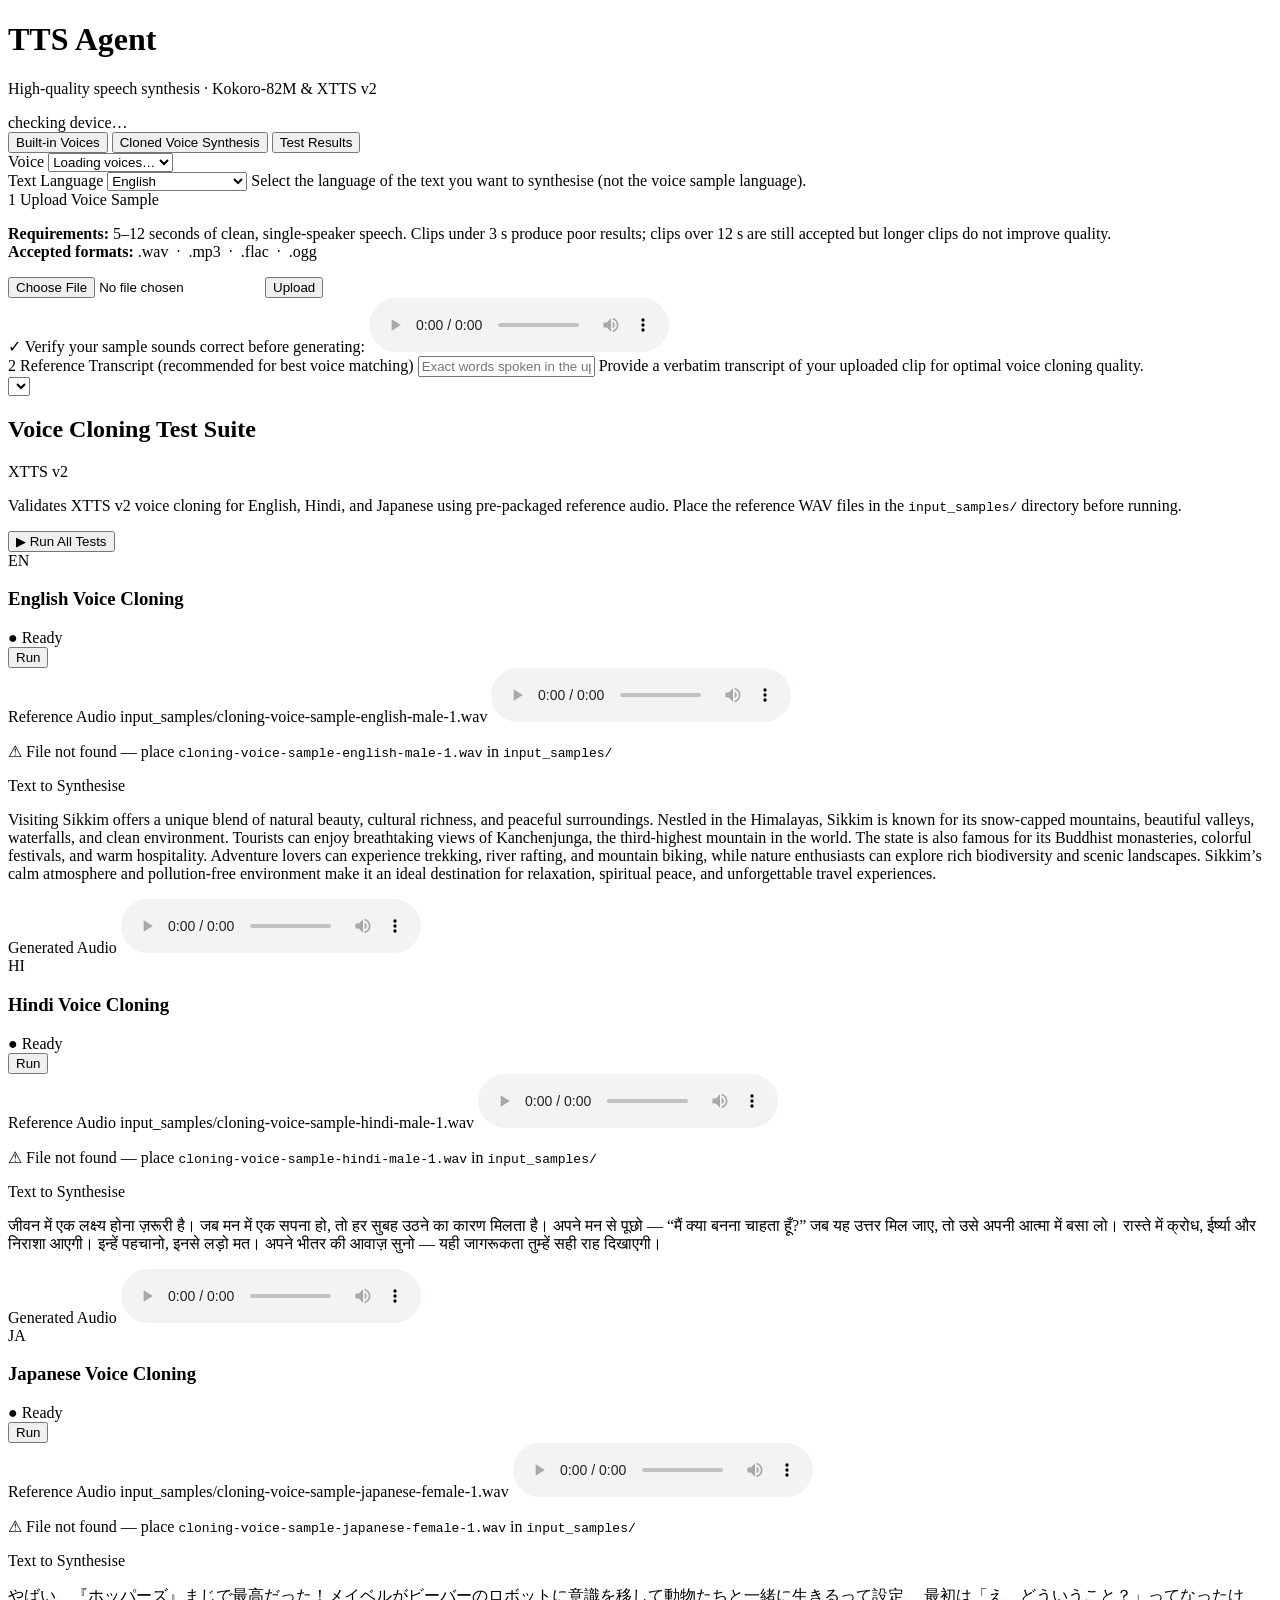
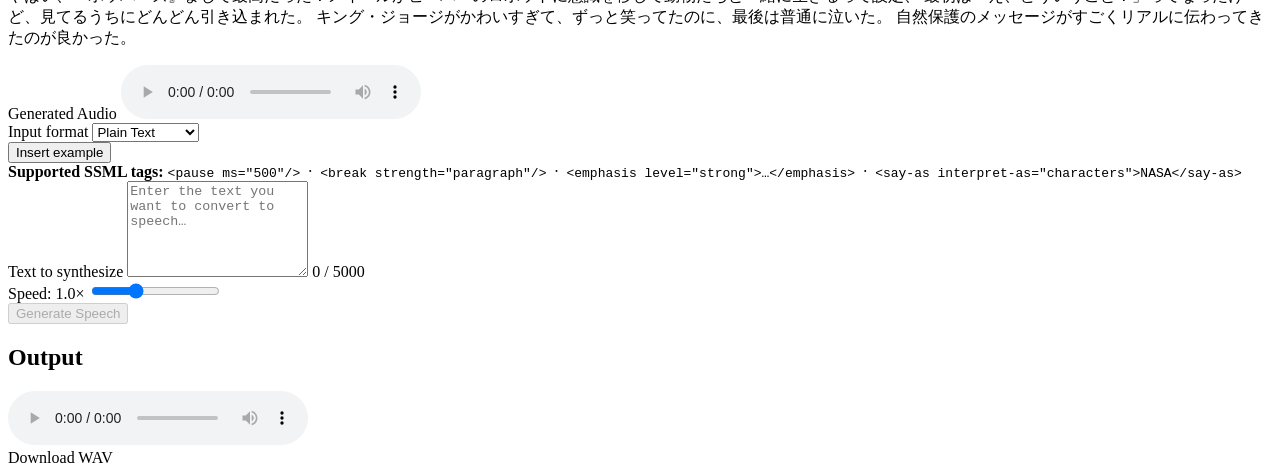
==== audio-ML/speak-like-anyone-for-social-media/tts-agent/frontend/templates/index.html @ 070e2d10 "Rename Custom_TTS_Model → Speak Like Anyone for Social Media - Directory renamed: audio-ML/Custom_TT" ====
<!DOCTYPE html>
<html lang="en">
<head>
  <meta charset="UTF-8" />
  <meta name="viewport" content="width=device-width, initial-scale=1.0" />
  <title>TTS Agent</title>
  <link rel="stylesheet" href="/static/css/app.css" />
</head>
<body>
  <div class="container">
    <header>
      <h1>TTS Agent</h1>
      <p class="subtitle">High-quality speech synthesis · Kokoro-82M &amp; XTTS v2</p>
      <span id="device-badge" class="badge">checking device…</span>
    </header>

    <main>
      <!-- Mode selector — three tabs -->
      <div class="mode-tabs">
        <button class="tab active" data-mode="builtin">Built-in Voices</button>
        <button class="tab" data-mode="clone">Cloned Voice Synthesis</button>
        <button class="tab" data-mode="tests">Test Results</button>
      </div>

      <!-- ── Built-in voices panel ──────────────────────────────────────── -->
      <section id="panel-builtin" class="panel active">
        <div class="field">
          <label for="voice-select">Voice</label>
          <select id="voice-select">
            <option value="">Loading voices…</option>
          </select>
        </div>
      </section>

      <!-- ── Cloned Voice Synthesis panel ──────────────────────────────── -->
      <section id="panel-clone" class="panel">

        <!-- Step 0: Language of text to generate -->
        <div class="field">
          <label for="clone-language">Text Language</label>
          <select id="clone-language">
            <option value="en">English</option>
            <option value="hi">Hindi</option>
            <option value="ja">Japanese</option>
            <option value="zh">Chinese (Mandarin)</option>
            <option value="es">Spanish</option>
            <option value="fr">French</option>
            <option value="de">German</option>
            <option value="it">Italian</option>
            <option value="ko">Korean</option>
            <option value="pt">Portuguese</option>
            <option value="ar">Arabic</option>
            <option value="ru">Russian</option>
            <option value="pl">Polish</option>
            <option value="tr">Turkish</option>
            <option value="nl">Dutch</option>
          </select>
          <span class="hint">Select the language of the text you want to synthesise (not the voice sample language).</span>
        </div>

        <!-- Step 1: Upload voice sample -->
        <div class="upload-card">
          <div class="upload-card-header">
            <span class="upload-step-num">1</span>
            <span class="upload-step-title">Upload Voice Sample</span>
          </div>
          <p class="upload-requirements">
            <strong>Requirements:</strong> 5–12 seconds of clean, single-speaker speech.
            Clips under 3 s produce poor results; clips over 12 s are still accepted but longer clips do not improve quality.
            <br />
            <strong>Accepted formats:</strong> .wav &nbsp;·&nbsp; .mp3 &nbsp;·&nbsp; .flac &nbsp;·&nbsp; .ogg
          </p>
          <div class="upload-row">
            <input type="file" id="upload-file" accept=".wav,.mp3,.flac,.ogg" />
            <button id="upload-btn" class="btn-secondary">Upload</button>
            <span id="upload-status"></span>
          </div>

          <!-- Preview player — shown after successful upload -->
          <div id="sample-preview" class="hidden">
            <label class="preview-label">✓ Verify your sample sounds correct before generating:</label>
            <audio id="sample-player" controls></audio>
          </div>
        </div>

        <!-- Step 2: Reference transcript -->
        <div class="field">
          <label for="ref-text">
            <span class="step-badge">2</span>
            Reference Transcript
            <span class="hint">(recommended for best voice matching)</span>
          </label>
          <input type="text" id="ref-text" placeholder="Exact words spoken in the uploaded voice sample…" />
          <span class="hint">Provide a verbatim transcript of your uploaded clip for optimal voice cloning quality.</span>
        </div>

        <!-- Hidden sample-select: auto-populated after upload; not shown to user -->
        <select id="sample-select" class="hidden" aria-hidden="true"></select>

      </section>

      <!-- ── Test Results panel ──────────────────────────────────────────── -->
      <section id="panel-tests" class="panel">

        <div class="test-suite-header">
          <div class="test-suite-title-row">
            <h2>Voice Cloning Test Suite</h2>
            <span class="test-engine-badge">XTTS v2</span>
          </div>
          <p class="test-suite-desc">
            Validates XTTS v2 voice cloning for English, Hindi, and Japanese using pre-packaged reference audio.
            Place the reference WAV files in the <code>input_samples/</code> directory before running.
          </p>
          <button id="run-all-tests-btn" class="btn-primary test-run-all-btn">▶ Run All Tests</button>
        </div>

        <!-- ── Test 1: English test card ── -->
        <div class="test-card" data-test="english">
          <div class="test-card-header">
            <span class="test-lang-badge en">EN</span>
            <h3 class="test-card-title">English Voice Cloning</h3>
            <div class="test-status-group">
              <span class="test-status-dot" data-status="idle">●</span>
              <span class="test-status-label">Ready</span>
            </div>
            <button class="btn-secondary run-test-btn" data-test="english">Run</button>
          </div>

          <div class="test-card-body">
            <div class="test-ref-block">
              <label class="test-label">Reference Audio
                <span class="test-file-hint">input_samples/cloning-voice-sample-english-male-1.wav</span>
              </label>
              <audio controls class="test-ref-audio"
                src="/input-samples/cloning-voice-sample-english-male-1.wav"
                onerror="this.parentElement.querySelector('.test-audio-missing').classList.remove('hidden')">
              </audio>
              <p class="test-audio-missing hidden">⚠ File not found — place <code>cloning-voice-sample-english-male-1.wav</code> in <code>input_samples/</code></p>
            </div>

            <div class="test-synth-block">
              <label class="test-label">Text to Synthesise</label>
              <p class="test-synth-text" lang="en">
                Visiting Sikkim offers a unique blend of natural beauty, cultural richness, and peaceful surroundings.
                Nestled in the Himalayas, Sikkim is known for its snow-capped mountains, beautiful valleys, waterfalls, and clean environment.
                Tourists can enjoy breathtaking views of Kanchenjunga, the third-highest mountain in the world.
                The state is also famous for its Buddhist monasteries, colorful festivals, and warm hospitality.
                Adventure lovers can experience trekking, river rafting, and mountain biking, while nature enthusiasts can explore rich biodiversity and scenic landscapes.
                Sikkim&rsquo;s calm atmosphere and pollution-free environment make it an ideal destination for relaxation, spiritual peace, and unforgettable travel experiences.
              </p>
            </div>

            <div class="test-output hidden">
              <label class="test-label">Generated Audio</label>
              <audio controls class="test-output-audio"></audio>
              <div class="test-output-meta"></div>
            </div>

            <div class="test-error hidden"></div>
          </div>
        </div><!-- /english card -->

        <!-- ── Test 2: Hindi test card ── -->
        <div class="test-card" data-test="hindi">
          <div class="test-card-header">
            <span class="test-lang-badge hi">HI</span>
            <h3 class="test-card-title">Hindi Voice Cloning</h3>
            <div class="test-status-group">
              <span class="test-status-dot" data-status="idle">●</span>
              <span class="test-status-label">Ready</span>
            </div>
            <button class="btn-secondary run-test-btn" data-test="hindi">Run</button>
          </div>

          <div class="test-card-body">
            <div class="test-ref-block">
              <label class="test-label">Reference Audio
                <span class="test-file-hint">input_samples/cloning-voice-sample-hindi-male-1.wav</span>
              </label>
              <audio controls class="test-ref-audio"
                src="/input-samples/cloning-voice-sample-hindi-male-1.wav"
                onerror="this.parentElement.querySelector('.test-audio-missing').classList.remove('hidden')">
              </audio>
              <p class="test-audio-missing hidden">⚠ File not found — place <code>cloning-voice-sample-hindi-male-1.wav</code> in <code>input_samples/</code></p>
            </div>

            <div class="test-synth-block">
              <label class="test-label">Text to Synthesise</label>
              <p class="test-synth-text" lang="hi">
                जीवन में एक लक्ष्य होना ज़रूरी है। जब मन में एक सपना हो, तो हर सुबह उठने का कारण मिलता है।
                अपने मन से पूछो — &ldquo;मैं क्या बनना चाहता हूँ?&rdquo; जब यह उत्तर मिल जाए, तो उसे अपनी आत्मा में बसा लो।
                रास्ते में क्रोध, ईर्ष्या और निराशा आएगी। इन्हें पहचानो, इनसे लड़ो मत।
                अपने भीतर की आवाज़ सुनो — यही जागरूकता तुम्हें सही राह दिखाएगी।
              </p>
            </div>

            <div class="test-output hidden">
              <label class="test-label">Generated Audio</label>
              <audio controls class="test-output-audio"></audio>
              <div class="test-output-meta"></div>
            </div>

            <div class="test-error hidden"></div>
          </div>
        </div><!-- /hindi card -->

        <!-- ── Test 3: Japanese test card ── -->
        <div class="test-card" data-test="japanese">
          <div class="test-card-header">
            <span class="test-lang-badge ja">JA</span>
            <h3 class="test-card-title">Japanese Voice Cloning</h3>
            <div class="test-status-group">
              <span class="test-status-dot" data-status="idle">●</span>
              <span class="test-status-label">Ready</span>
            </div>
            <button class="btn-secondary run-test-btn" data-test="japanese">Run</button>
          </div>

          <div class="test-card-body">
            <div class="test-ref-block">
              <label class="test-label">Reference Audio
                <span class="test-file-hint">input_samples/cloning-voice-sample-japanese-female-1.wav</span>
              </label>
              <audio controls class="test-ref-audio"
                src="/input-samples/cloning-voice-sample-japanese-female-1.wav"
                onerror="this.parentElement.querySelector('.test-audio-missing').classList.remove('hidden')">
              </audio>
              <p class="test-audio-missing hidden">⚠ File not found — place <code>cloning-voice-sample-japanese-female-1.wav</code> in <code>input_samples/</code></p>
            </div>

            <div class="test-synth-block">
              <label class="test-label">Text to Synthesise</label>
              <p class="test-synth-text" lang="ja">
                やばい、『ホッパーズ』まじで最高だった！メイベルがビーバーのロボットに意識を移して動物たちと一緒に生きるって設定、
                最初は「え、どういうこと？」ってなったけど、見てるうちにどんどん引き込まれた。
                キング・ジョージがかわいすぎて、ずっと笑ってたのに、最後は普通に泣いた。
                自然保護のメッセージがすごくリアルに伝わってきたのが良かった。
              </p>
            </div>

            <div class="test-output hidden">
              <label class="test-label">Generated Audio</label>
              <audio controls class="test-output-audio"></audio>
              <div class="test-output-meta"></div>
            </div>

            <div class="test-error hidden"></div>
          </div>
        </div><!-- /japanese card -->

      </section><!-- /panel-tests -->

      <!-- ── Shared synthesis controls (hidden on Test Results tab) ─────── -->
      <div id="shared-controls">
        <div class="field field-row input-format-row">
          <div>
            <label for="input-format">Input format</label>
            <select id="input-format">
              <option value="plain">Plain Text</option>
              <option value="ssml">SSML Markup</option>
            </select>
          </div>
          <button id="ssml-example-btn" class="btn-ghost hidden" type="button">
            Insert example
          </button>
        </div>

        <div id="ssml-hint" class="ssml-hint hidden">
          <strong>Supported SSML tags:</strong>
          <code>&lt;pause ms="500"/&gt;</code>
          &nbsp;·&nbsp;
          <code>&lt;break strength="paragraph"/&gt;</code>
          &nbsp;·&nbsp;
          <code>&lt;emphasis level="strong"&gt;…&lt;/emphasis&gt;</code>
          &nbsp;·&nbsp;
          <code>&lt;say-as interpret-as="characters"&gt;NASA&lt;/say-as&gt;</code>
        </div>

        <div class="field">
          <label for="text-input">Text to synthesize</label>
          <textarea id="text-input" rows="6" maxlength="5000"
            placeholder="Enter the text you want to convert to speech…"></textarea>
          <span id="char-count">0 / 5000</span>
        </div>

        <div class="field field-row">
          <div>
            <label for="speed-slider">Speed: <span id="speed-val">1.0×</span></label>
            <input type="range" id="speed-slider" min="0.5" max="2.0" step="0.1" value="1.0" />
          </div>
        </div>

        <button id="synthesize-btn" class="btn-primary" disabled>Generate Speech</button>

        <!-- Output -->
        <div id="output-section" class="hidden">
          <h2>Output</h2>
          <audio id="audio-player" controls></audio>
          <div class="output-meta">
            <span id="duration-label"></span>
            <span id="engine-label"></span>
          </div>
          <a id="download-link" class="btn-secondary" download>Download WAV</a>
        </div>

        <div id="error-box" class="error hidden"></div>
        <div id="loading" class="spinner hidden"></div>
      </div><!-- /shared-controls -->

    </main>
  </div>

  <script src="/static/js/app.js"></script>
</body>
</html>
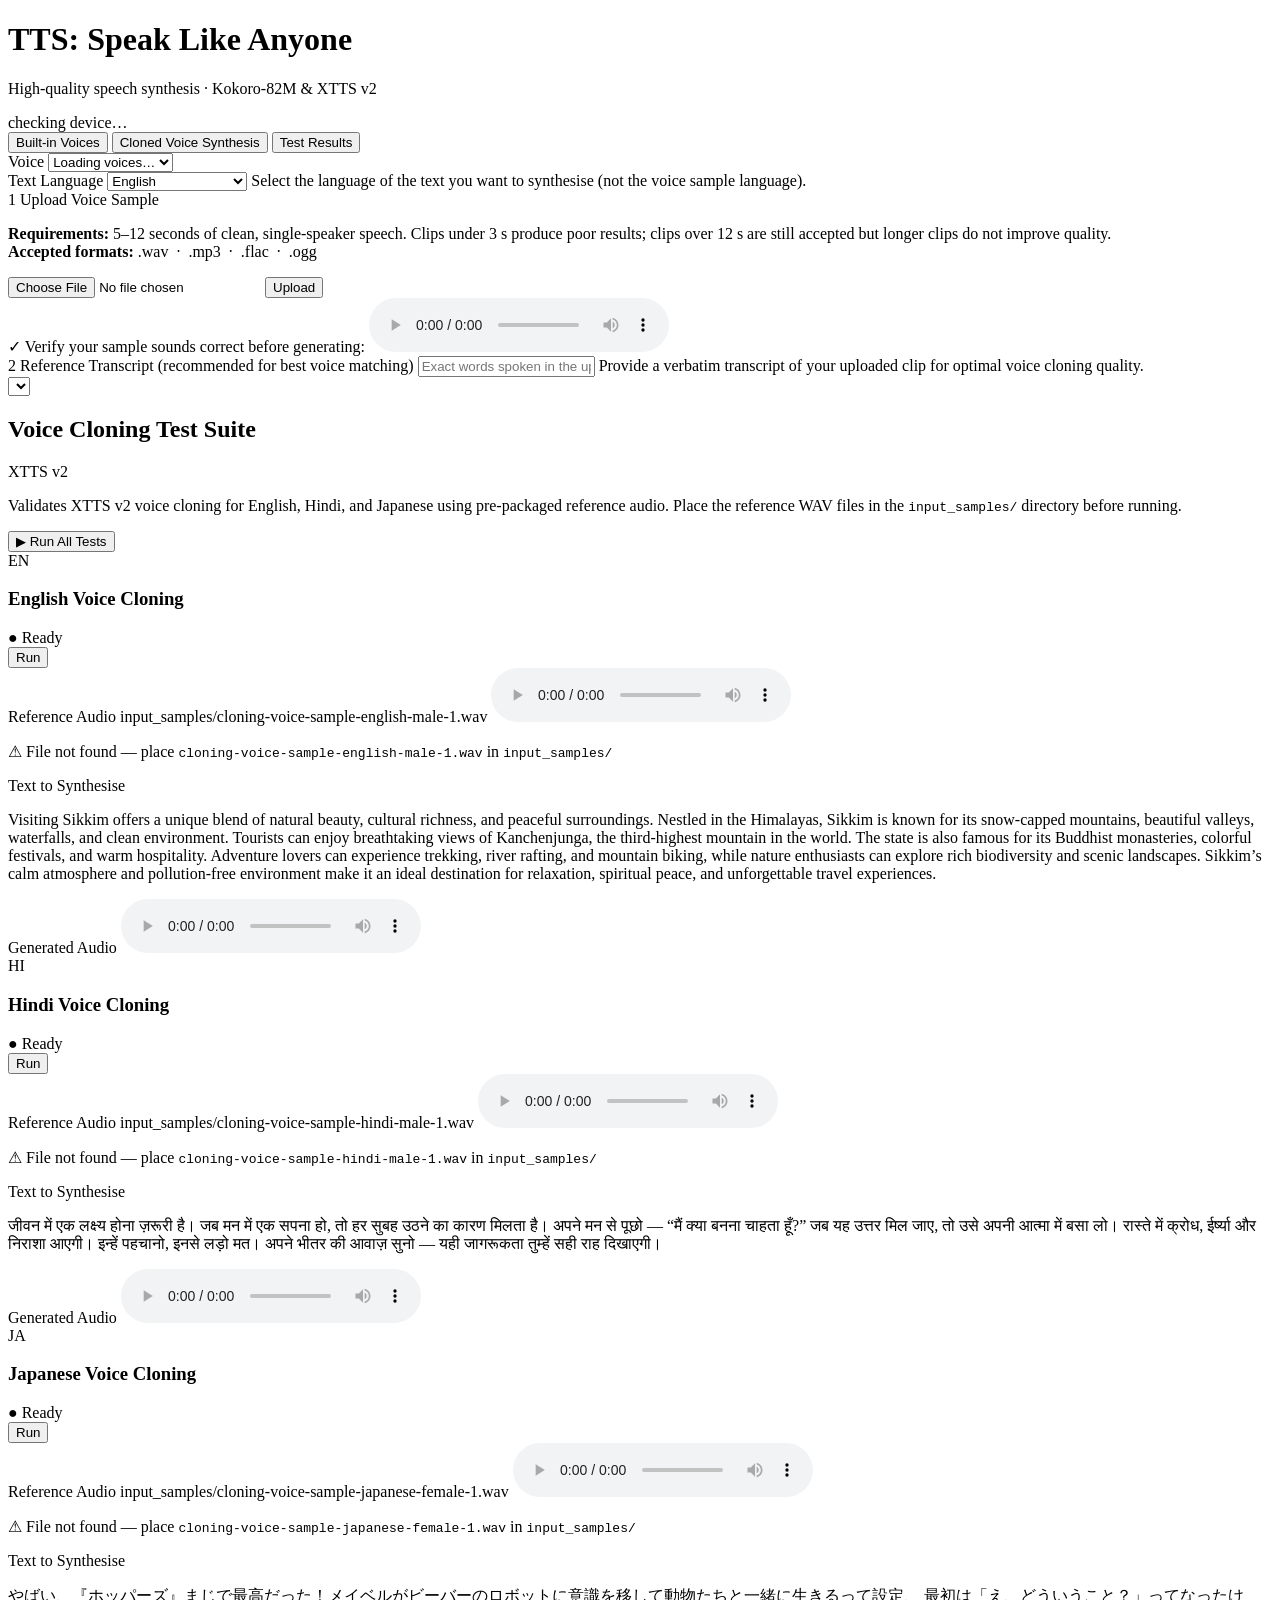
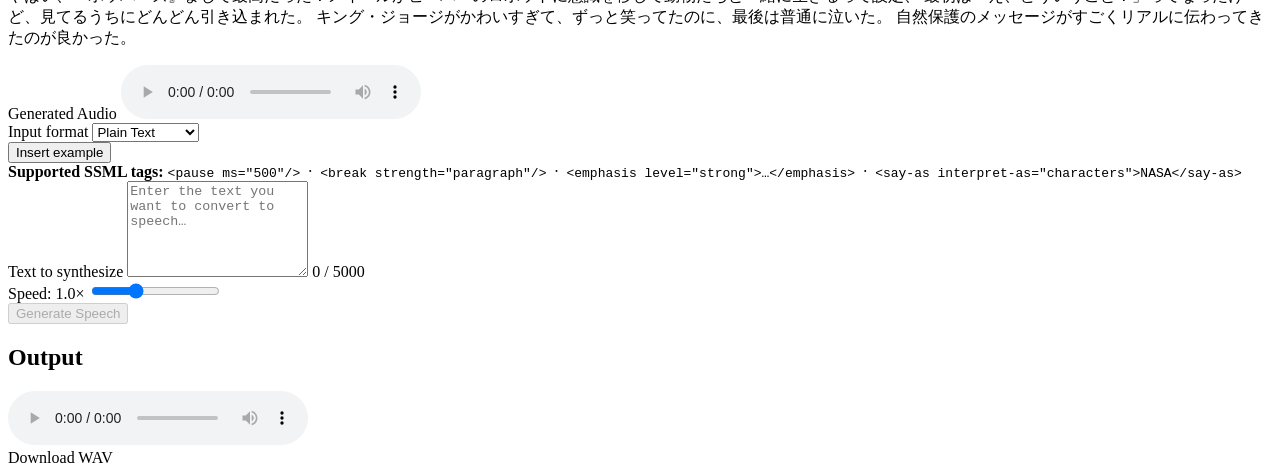
==== commit d1afb9c9: "UI title update" ====
--- a/audio-ML/speak-like-anyone-for-social-media/tts-agent/frontend/templates/index.html
+++ b/audio-ML/speak-like-anyone-for-social-media/tts-agent/frontend/templates/index.html
@@ -3,13 +3,14 @@
 <head>
   <meta charset="UTF-8" />
   <meta name="viewport" content="width=device-width, initial-scale=1.0" />
-  <title>TTS Agent</title>
+  <title>TTS: Speak Like Anyone</title>
+  <link rel="icon" href="/favicon.ico" type="image/x-icon" />
   <link rel="stylesheet" href="/static/css/app.css" />
 </head>
 <body>
   <div class="container">
     <header>
-      <h1>TTS Agent</h1>
+      <h1>TTS: Speak Like Anyone</h1>
       <p class="subtitle">High-quality speech synthesis · Kokoro-82M &amp; XTTS v2</p>
       <span id="device-badge" class="badge">checking device…</span>
     </header>
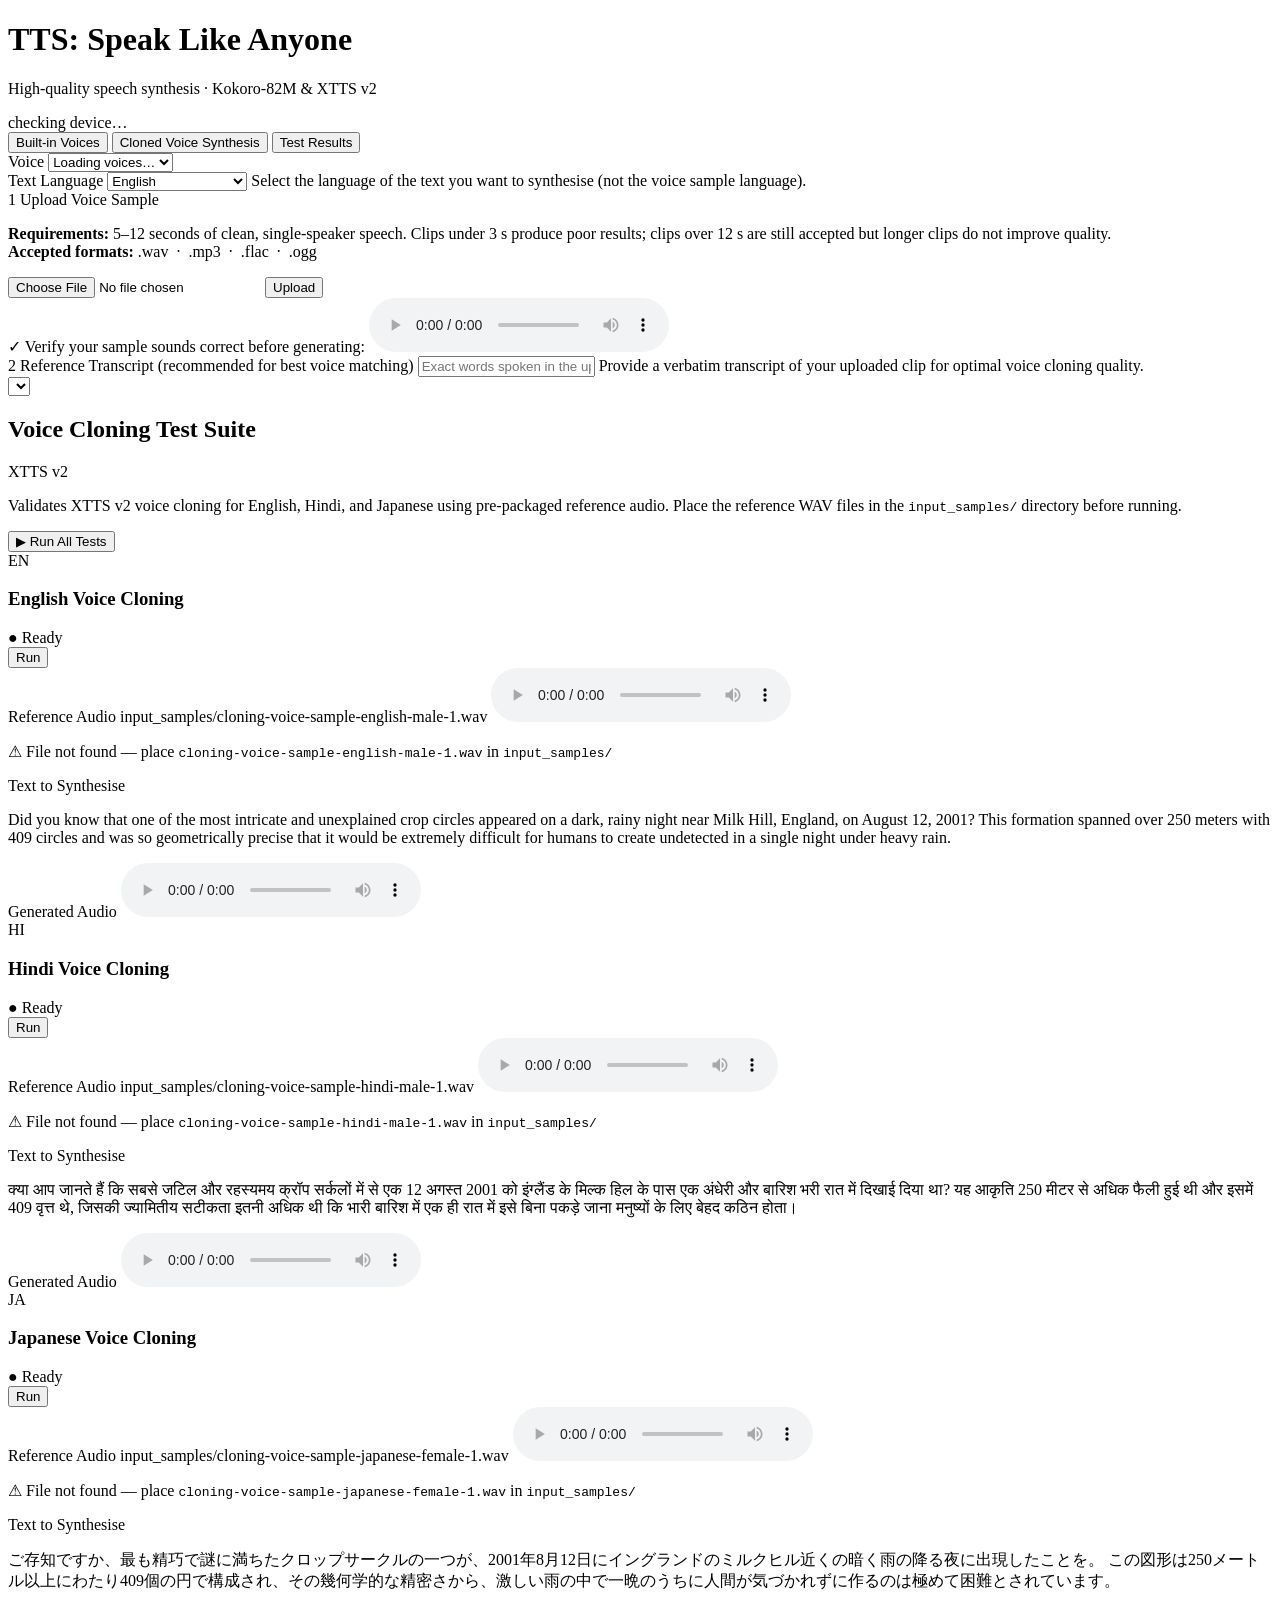
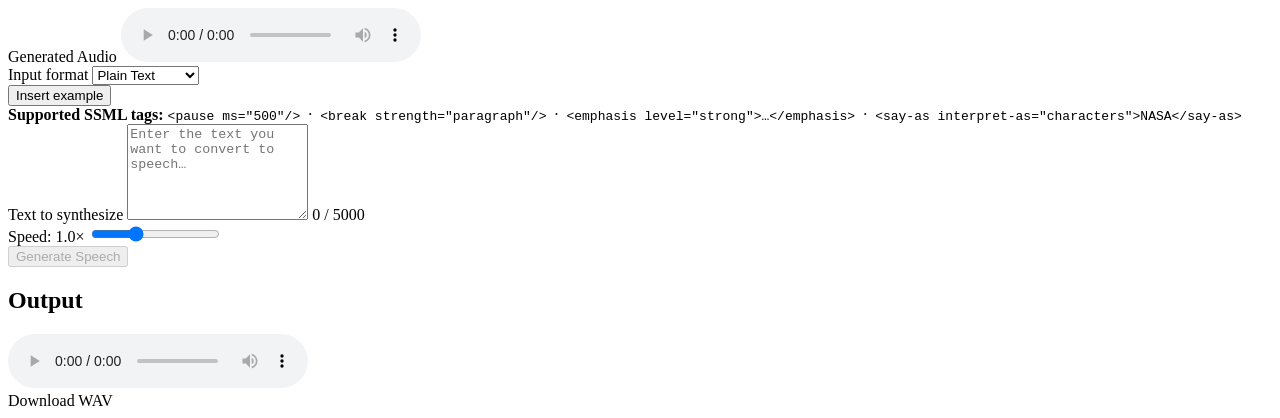
==== commit 7e25d869: "updated multilingual test scripts" ====
--- a/audio-ML/speak-like-anyone-for-social-media/tts-agent/frontend/templates/index.html
+++ b/audio-ML/speak-like-anyone-for-social-media/tts-agent/frontend/templates/index.html
@@ -4,7 +4,7 @@
   <meta charset="UTF-8" />
   <meta name="viewport" content="width=device-width, initial-scale=1.0" />
   <title>TTS: Speak Like Anyone</title>
-  <link rel="icon" href="/favicon.ico" type="image/x-icon" />
+  <link rel="icon" href="/favicon.png" type="image/png" />
   <link rel="stylesheet" href="/static/css/app.css" />
 </head>
 <body>
@@ -142,12 +142,8 @@
             <div class="test-synth-block">
               <label class="test-label">Text to Synthesise</label>
               <p class="test-synth-text" lang="en">
-                Visiting Sikkim offers a unique blend of natural beauty, cultural richness, and peaceful surroundings.
-                Nestled in the Himalayas, Sikkim is known for its snow-capped mountains, beautiful valleys, waterfalls, and clean environment.
-                Tourists can enjoy breathtaking views of Kanchenjunga, the third-highest mountain in the world.
-                The state is also famous for its Buddhist monasteries, colorful festivals, and warm hospitality.
-                Adventure lovers can experience trekking, river rafting, and mountain biking, while nature enthusiasts can explore rich biodiversity and scenic landscapes.
-                Sikkim&rsquo;s calm atmosphere and pollution-free environment make it an ideal destination for relaxation, spiritual peace, and unforgettable travel experiences.
+                Did you know that one of the most intricate and unexplained crop circles appeared on a dark, rainy night near Milk Hill, England, on August 12, 2001?
+                This formation spanned over 250 meters with 409 circles and was so geometrically precise that it would be extremely difficult for humans to create undetected in a single night under heavy rain.
               </p>
             </div>
 
@@ -188,10 +184,8 @@
             <div class="test-synth-block">
               <label class="test-label">Text to Synthesise</label>
               <p class="test-synth-text" lang="hi">
-                जीवन में एक लक्ष्य होना ज़रूरी है। जब मन में एक सपना हो, तो हर सुबह उठने का कारण मिलता है।
-                अपने मन से पूछो — &ldquo;मैं क्या बनना चाहता हूँ?&rdquo; जब यह उत्तर मिल जाए, तो उसे अपनी आत्मा में बसा लो।
-                रास्ते में क्रोध, ईर्ष्या और निराशा आएगी। इन्हें पहचानो, इनसे लड़ो मत।
-                अपने भीतर की आवाज़ सुनो — यही जागरूकता तुम्हें सही राह दिखाएगी।
+                क्या आप जानते हैं कि सबसे जटिल और रहस्यमय क्रॉप सर्कलों में से एक 12 अगस्त 2001 को इंग्लैंड के मिल्क हिल के पास एक अंधेरी और बारिश भरी रात में दिखाई दिया था?
+                यह आकृति 250 मीटर से अधिक फैली हुई थी और इसमें 409 वृत्त थे, जिसकी ज्यामितीय सटीकता इतनी अधिक थी कि भारी बारिश में एक ही रात में इसे बिना पकड़े जाना मनुष्यों के लिए बेहद कठिन होता।
               </p>
             </div>
 
@@ -232,10 +226,8 @@
             <div class="test-synth-block">
               <label class="test-label">Text to Synthesise</label>
               <p class="test-synth-text" lang="ja">
-                やばい、『ホッパーズ』まじで最高だった！メイベルがビーバーのロボットに意識を移して動物たちと一緒に生きるって設定、
-                最初は「え、どういうこと？」ってなったけど、見てるうちにどんどん引き込まれた。
-                キング・ジョージがかわいすぎて、ずっと笑ってたのに、最後は普通に泣いた。
-                自然保護のメッセージがすごくリアルに伝わってきたのが良かった。
+                ご存知ですか、最も精巧で謎に満ちたクロップサークルの一つが、2001年8月12日にイングランドのミルクヒル近くの暗く雨の降る夜に出現したことを。
+                この図形は250メートル以上にわたり409個の円で構成され、その幾何学的な精密さから、激しい雨の中で一晩のうちに人間が気づかれずに作るのは極めて困難とされています。
               </p>
             </div>
 
